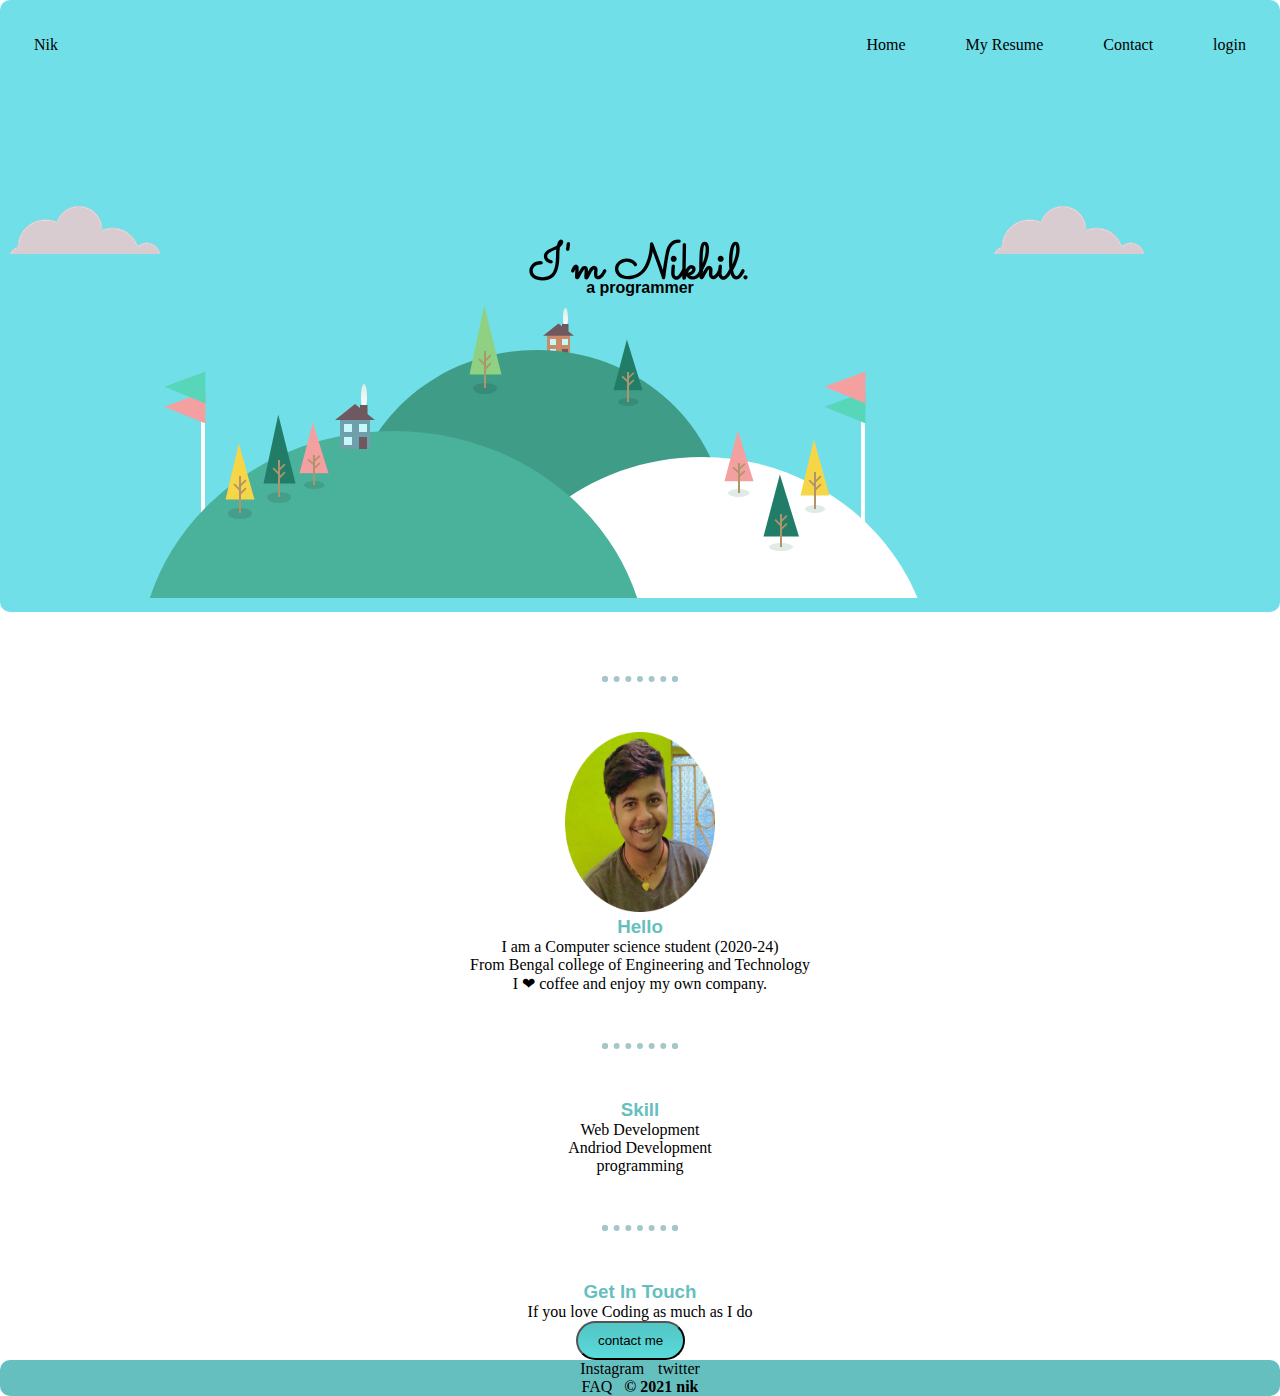
==== index.html @ b56128b8 "Add files via upload" ====
<!DOCTYPE html>
<html lang="en">
<head>
    <meta charset="UTF-8">
    <meta http-equiv="X-UA-Compatible" content="IE=edge">
    <meta name="viewport" content="width=device-width, initial-scale=1.0">
    <link rel="icon" href="favicon.ico">
    <link rel="stylesheet" href="nik_cv_style.css">
    <link rel="preconnect" href="https://fonts.googleapis.com">
<link rel="preconnect" href="https://fonts.gstatic.com" crossorigin>
<link href="https://fonts.googleapis.com/css2?family=Sacramento&display=swap" rel="stylesheet">
    <title>Nikhil</title>
</head>
<body class="container">
    <div class="body">
        <header>
            <div class="nav-div">
            <nav class="navbar">
                <a href="#" class="nav-heading">Nik</a>
                <ul class="nav-menu">
                    <li class="nav-item">
                        <a href="#">Home</a>
                    </li>
                    <li class="nav-item">
                        <a href="#">My Resume</a>
                    </li>
                    <li class="nav-item">
                        <a href="#">Contact</a>
                    </li>
                    <li class="nav-item">
                        <a href="/Login page/login_page.html">login</a>
                    </li>
                </ul>
                <div class="hamburger">
                    <span class="bar"></span>
                    <span class="bar"></span>
                    <span class="bar"></span>
                </div>
            </nav>
            </div>
        </header>
        <img id="top_cloud" src="cloud.png">
        <img id="bottom_cloud" src="cloud.png">
        <div class="info">
            <h1 class="name">I'm Nikhil.</h1>
            <h4>a programmer</h4>
        </div>
        <img id="land" src="land.svg">
    </div>
    <div class="about">
    <hr>
    <div class="profile">
        <img src="nik-modified.png"  alt="this image is belogs to nikhil singh"
            width="150" height="180"/>
            <h3><b>Hello</b></h3>
            <p>I am a Computer science student (2020-24)</p>
            <p>From Bengal college of Engineering and Technology</p>
            <p>I ❤ coffee and enjoy my own company. </p>
    </div>
    <hr>
    <div class="Skill">
        <h3><b>Skill</b></h3>
        <p>Web Development</p>
        <P>Andriod Development</P>
        <p>programming</p>
    </div>
    <hr>
    <div class="get">
        <h3>Get In Touch</h3>
        <p>If you love Coding as much as I do</p>
        </div>
    <button class="button" ><a href="contact.html" target="_blank">contact me</a></button>
    <footer>
        <p><a class="li_in" href="https://www.instagram.com/_nik0.7/"  target="_blank" ><i class="fab fa-instagram fa-lg"></i>Instagram</a>
        <a class="li_tw" href="https://twitter.com/nik07_s" target="_blank"><i class="fab fa-twitter fa-lg"></i>twitter</a></p>
        <p><a href=""><b></b>FAQ</b></a>&nbsp;&nbsp;
        <a href=""><b>&copy; 2021 nik</b></a></p>
    </footer>    
    </div>
    <script src="script.js"></script>
</body>
</html>
---- nik_cv_style.css ----
.body{
    background-color: rgb(113, 223, 231);
    padding: 10px;
    border-radius: 10px;
    margin-top: 0%;
    margin-bottom: 5%;
}
.info{
    font-family:randon-grotesque,HelveticaNeue-Light,"Helvetica Neue Light","Helvetica Neue",Helvetica,Arial,"Lucida Grande",sans-serif;
    font-weight: 500;
    text-align: center;
    margin: 0%;
    padding: 0%;
    line-height: 20px;
}
#top_cloud{
    float: right;
    margin-right: 10%;
    margin-top: 10%;
}
#bottom_cloud{
    margin-top: 10%;
}
#land{
    margin-left: 10%;overflow: hidden;
    object-fit: cover;
    width: fit-content;
}
.profile{
    float: center;
    text-align: center;
}
.Skill{
    text-align: center;
}
.name{
    margin-bottom: 10%;
    font-family: 'Sacramento', cursive;
    font-weight: 900px;
    margin: 0;
    padding: 0%;
    font-size: 312.5%;
}
#pro{
    margin-bottom: 20%;
}
hr{
    border: dotted #a5c7c7 6PX;
    border-bottom: none; 
    width: 6%;
    margin: 50px auto;
}
h3{
    color: #66BFBF;
    font-family: 'Montserrat', sans-serif;
}
.get{
    text-align: center;
}
.button{
    background: #53ebeb;
    background-image: -webkit-linear-gradient(top, #53ebeb,#53ebeb);
    background-image: -moz-linear-gradient(top, #53ebeb, #53ebeb);
    background-image: -ms-linear-gradient(top, #59e7e7, #53ebeb);
    background-image: -o-linear-gradient(top, #4d9999, #489b9b);
    background-image: linear-gradient(to bottom, #53c5c5, #5adada);
    -webkit-border-radius: 28;
    -moz-border-radius: 28;
    border-radius: 28px;
    color: #ffffff;
    padding: 10px 20px 10px 20px;
    text-decoration: none;
    margin-left: 45%;
}
.button:hover{
    background-color: #a5c7c7;
    background-image: -webkit-linear-gradient(top, #39e7e7, #39e7e7);
  background-image: -moz-linear-gradient(top, #39e7e7, #39e7e7);
  background-image: -ms-linear-gradient(top, #39e7e7, #39e7e7);
  background-image: -o-linear-gradient(top, #39e7e7, #39e7e7);
  background-image: linear-gradient(to bottom, #39e7e7, #39e7e7);
  text-decoration: none;
}
footer{
    text-align: center;
    background-color: #66BFBF;
    border-radius: 10px;
}
.li_in{
    background-color: #66BFBF;
    text-decoration: none;
}
.li_tw{
    background-color: #66BFBF;
    text-decoration: none;
    margin-left: 10px;
}
.li_in:hover{
    background-color: #14a1a1;
}
.li_tw:hover{
    background-color: #14a1a1;
}
a{
    text-decoration: none;
    color: black;
}
*{
    padding: 0;
    margin: 0;
    box-sizing: border-box;
}
header{
    background-color:   rgb(113, 223, 231);
}
li{
    list-style: none;
}
a{
    color: black;
    text-decoration: none;
}
.navbar{
    min-height: 70px;
    display: flex;
    justify-content: space-between;
    align-items: center;
    padding: 0 24px;
}
.nav-menu{
    display: flex;
    justify-content: space-between;
    align-items: center;
    gap: 60px;

}
.nav-branding{
    font-size: 2rem;
}
.nav-link{
    transition: 0.7s ease;
}
.nav-link:hover{
    color: white;
}
.hamburger{
    display: none;
    cursor: pointer;
}
.bar{
    display: block;
    width: 25px;
    height: 3px;
    margin: 5px auto;
    -webkit-transition: all 0.3s ease-in-out;
    transition:  all 0.3s ease-in-out;
    background-color: black;
}
@media(max-width: 768px){
    .hamburger{
        display: block;
    }

    .hamburger.active .bar:nth-child(2){
        opacity: 0;
    }
    .hamburger.active .bar:nth-child(1){
        transform: translateY(8px) rotate(45deg);
    }
    .hamburger.active .bar:nth-child(3){
        transform: translateY(-8px) rotate(-45deg);
    }

    .nav-menu{
        position:fixed;
        left: -100%;
        top: 70px;
        gap: 0;
        flex-direction: column;
        background-color: rgb(113, 223, 231);
        width: 100%;
        text-align: center;
        transition: 0.3s;
    }

    .nav-item{
        margin: 16px 0;
    }
    .nav-menu.active{
        left: 0;
    }
}
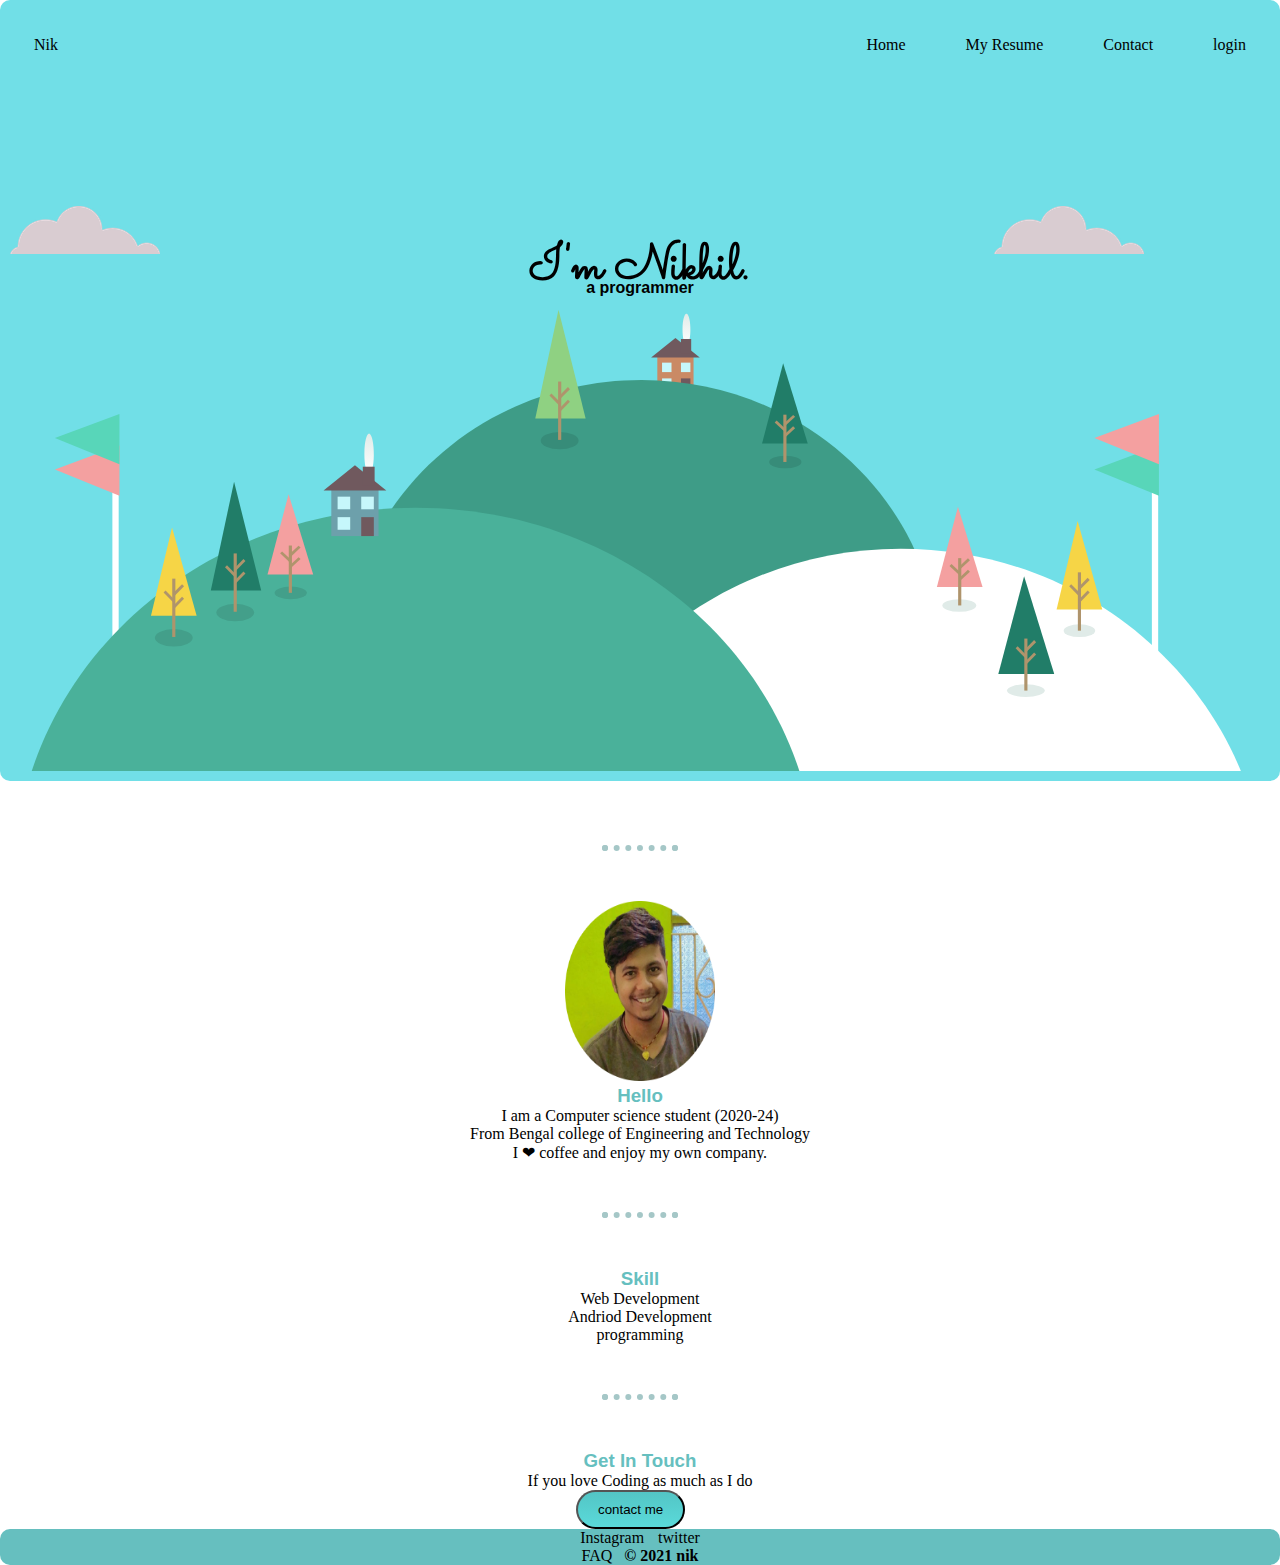
==== commit 30e87a9f: "Update index.html" ====
--- a/index.html
+++ b/index.html
@@ -9,7 +9,7 @@
     <link rel="preconnect" href="https://fonts.googleapis.com">
 <link rel="preconnect" href="https://fonts.gstatic.com" crossorigin>
 <link href="https://fonts.googleapis.com/css2?family=Sacramento&display=swap" rel="stylesheet">
-    <title>Nikhil</title>
+    <title>Nikhil Singh</title>
 </head>
 <body class="container">
     <div class="body">
@@ -22,13 +22,13 @@
                         <a href="#">Home</a>
                     </li>
                     <li class="nav-item">
-                        <a href="#">My Resume</a>
+                        <a href="NIKHIL KUMAR Resume.pdf">My Resume</a>
                     </li>
                     <li class="nav-item">
                         <a href="#">Contact</a>
                     </li>
                     <li class="nav-item">
-                        <a href="/Login page/login_page.html">login</a>
+                        <a href="Login page/index.html">login</a>
                     </li>
                 </ul>
                 <div class="hamburger">
@@ -79,4 +79,4 @@
     </div>
     <script src="script.js"></script>
 </body>
-</html>+</html>
--- a/nik_cv_style.css
+++ b/nik_cv_style.css
@@ -22,9 +22,9 @@
     margin-top: 10%;
 }
 #land{
-    margin-left: 10%;overflow: hidden;
-    object-fit: cover;
-    width: fit-content;
+    width: 100%;
+    vertical-align: middle;
+    border: 0;
 }
 .profile{
     float: center;
@@ -189,4 +189,4 @@
     .nav-menu.active{
         left: 0;
     }
-}+}
